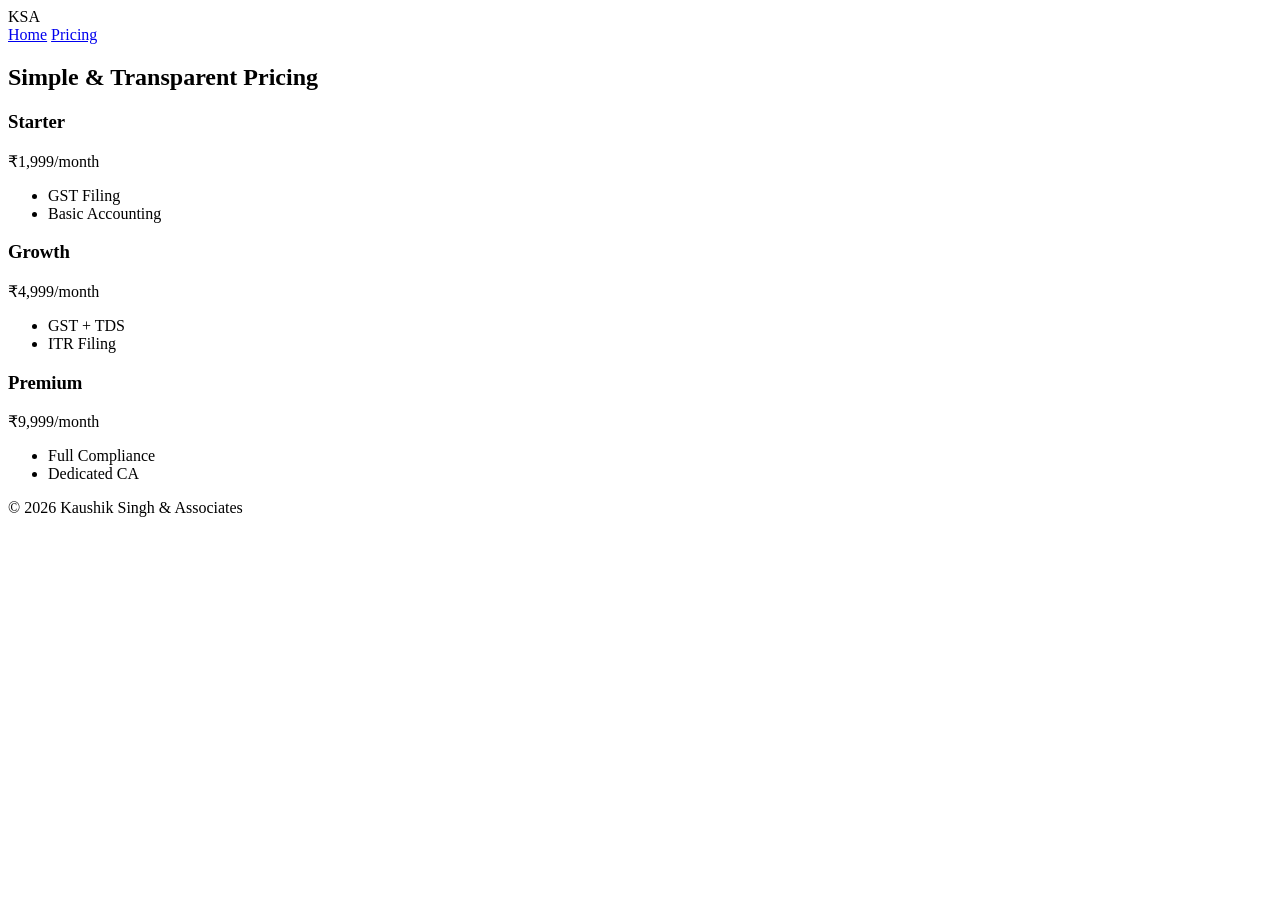
==== pricing.html @ e538df22 "Rename pricing.html.txt to pricing.html" ====
<!DOCTYPE html>
<html lang="en">
<head>
<meta charset="UTF-8">
<meta name="viewport" content="width=device-width, initial-scale=1.0">
<title>Pricing - KSA</title>
<link rel="stylesheet" href="style.css">
</head>

<body>

<header>
  <div class="logo">KSA</div>
  <nav>
    <a href="index.html">Home</a>
    <a href="pricing.html">Pricing</a>
  </nav>
</header>

<section class="hero small">
  <h1>Simple & Transparent Pricing</h1>
</section>

<section class="pricing">

  <div class="card highlight">
    <h3>Starter</h3>
    <p>₹1,999/month</p>
    <ul>
      <li>GST Filing</li>
      <li>Basic Accounting</li>
    </ul>
  </div>

  <div class="card highlight">
    <h3>Growth</h3>
    <p>₹4,999/month</p>
    <ul>
      <li>GST + TDS</li>
      <li>ITR Filing</li>
    </ul>
  </div>

  <div class="card highlight">
    <h3>Premium</h3>
    <p>₹9,999/month</p>
    <ul>
      <li>Full Compliance</li>
      <li>Dedicated CA</li>
    </ul>
  </div>

</section>

<footer>
  <p>© 2026 Kaushik Singh & Associates</p>
</footer>

</body>
</html>
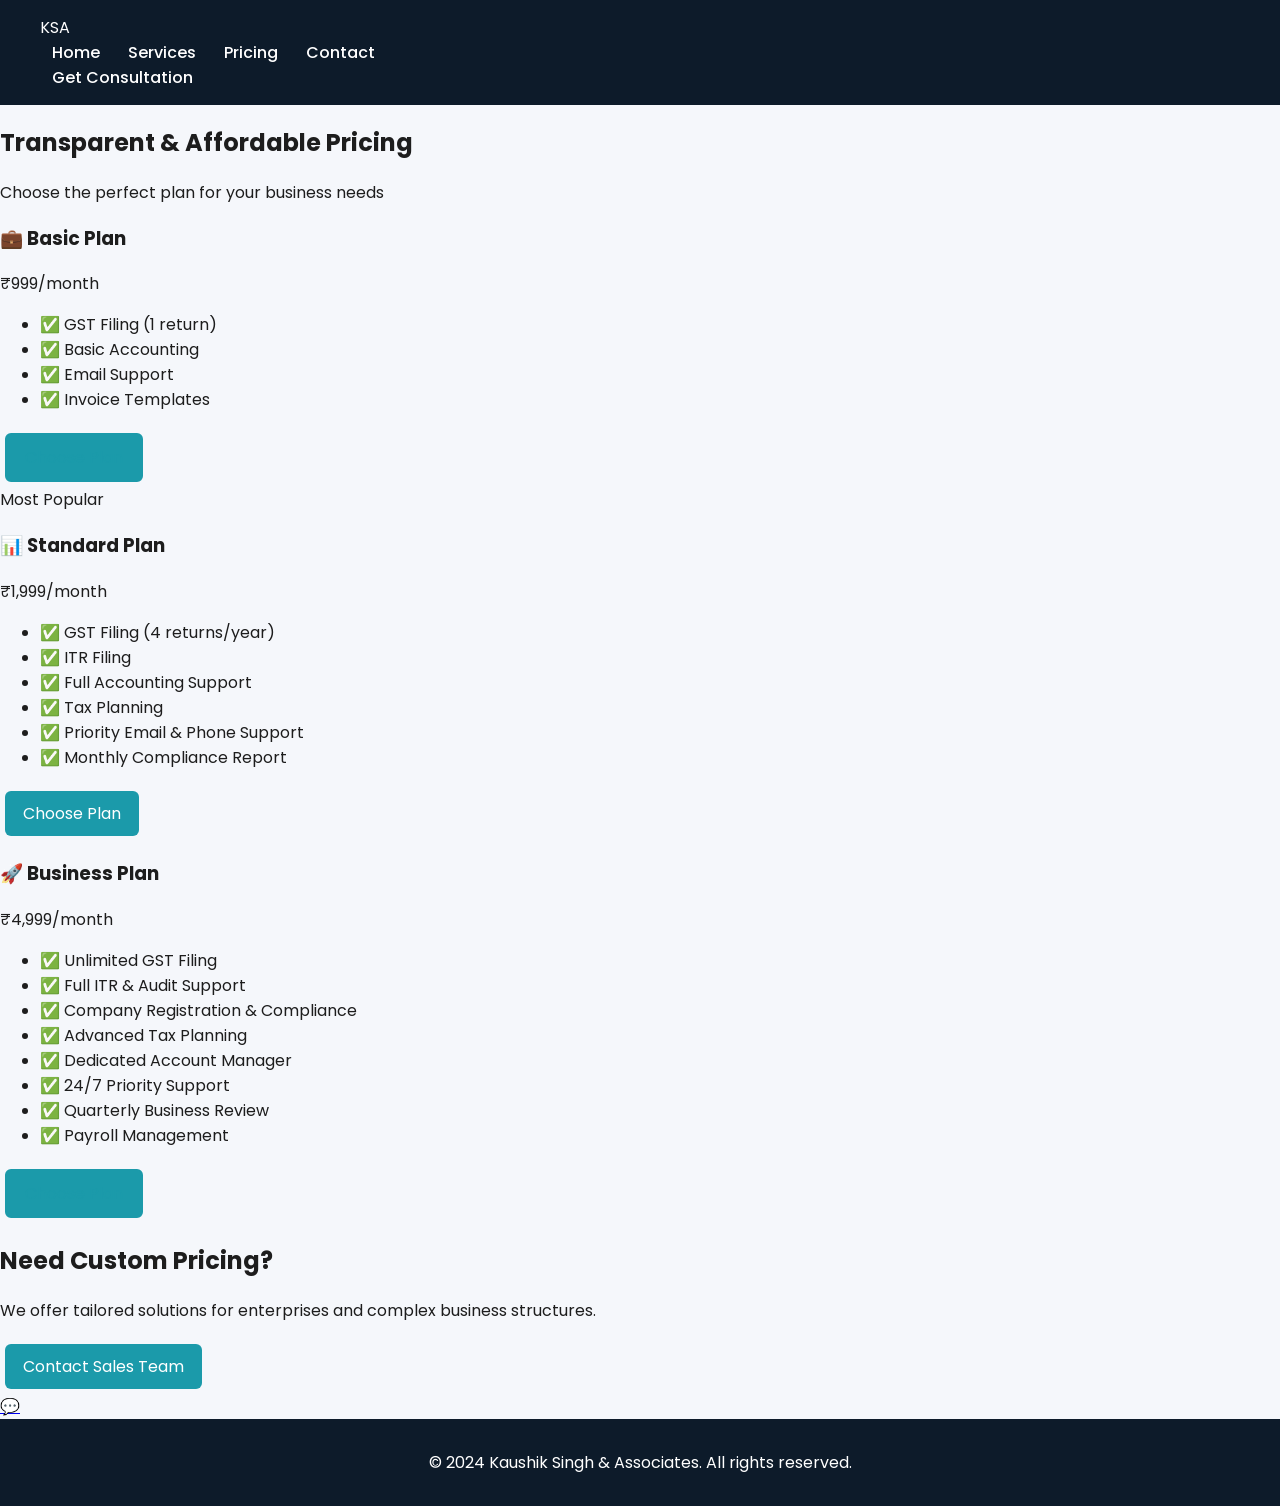
==== commit 998924a8: "Update pricing.html" ====
--- a/pricing.html
+++ b/pricing.html
@@ -1,60 +1,120 @@
 <!DOCTYPE html>
 <html lang="en">
 <head>
-<meta charset="UTF-8">
-<meta name="viewport" content="width=device-width, initial-scale=1.0">
-<title>Pricing - KSA</title>
-<link rel="stylesheet" href="style.css">
+    <meta charset="UTF-8">
+    <meta name="viewport" content="width=device-width, initial-scale=1.0">
+    <title>Pricing - Kaushik Singh & Associates</title>
+    <link href="https://fonts.googleapis.com/css2?family=Poppins:wght@300;400;500;600;700&display=swap" rel="stylesheet">
+    <link rel="stylesheet" href="style.css">
 </head>
+<body>
+    <!-- NAVBAR -->
+    <nav class="navbar">
+        <div class="container">
+            <div class="logo">KSA</div>
+            <div class="nav-links" id="navLinks">
+                <a href="index.html" class="nav-link">Home</a>
+                <a href="index.html#services" class="nav-link">Services</a>
+                <a href="pricing.html" class="nav-link active">Pricing</a>
+                <a href="index.html#contact" class="nav-link">Contact</a>
+            </div>
+            <a href="index.html#contact" class="cta-btn">Get Consultation</a>
+            <div class="hamburger" id="hamburger">
+                <span></span>
+                <span></span>
+                <span></span>
+            </div>
+        </div>
+    </nav>
 
-<body>
+    <!-- PRICING HERO -->
+    <section class="pricing-hero">
+        <div class="container">
+            <h1>Transparent & Affordable Pricing</h1>
+            <p>Choose the perfect plan for your business needs</p>
+        </div>
+    </section>
 
-<header>
-  <div class="logo">KSA</div>
-  <nav>
-    <a href="index.html">Home</a>
-    <a href="pricing.html">Pricing</a>
-  </nav>
-</header>
+    <!-- PRICING CARDS -->
+    <section class="pricing-section">
+        <div class="container">
+            <div class="pricing-grid">
+                <!-- BASIC PLAN -->
+                <div class="pricing-card">
+                    <div class="plan-header">
+                        <h3>💼 Basic Plan</h3>
+                        <p class="price">₹999<span>/month</span></p>
+                    </div>
+                    <ul class="features-list">
+                        <li>✅ GST Filing (1 return)</li>
+                        <li>✅ Basic Accounting</li>
+                        <li>✅ Email Support</li>
+                        <li>✅ Invoice Templates</li>
+                    </ul>
+                    <a href="index.html#contact" class="btn btn-outline">Choose Plan</a>
+                </div>
 
-<section class="hero small">
-  <h1>Simple & Transparent Pricing</h1>
-</section>
+                <!-- STANDARD PLAN (HIGHLIGHTED) -->
+                <div class="pricing-card featured">
+                    <div class="badge">Most Popular</div>
+                    <div class="plan-header">
+                        <h3>📊 Standard Plan</h3>
+                        <p class="price">₹1,999<span>/month</span></p>
+                    </div>
+                    <ul class="features-list">
+                        <li>✅ GST Filing (4 returns/year)</li>
+                        <li>✅ ITR Filing</li>
+                        <li>✅ Full Accounting Support</li>
+                        <li>✅ Tax Planning</li>
+                        <li>✅ Priority Email & Phone Support</li>
+                        <li>✅ Monthly Compliance Report</li>
+                    </ul>
+                    <a href="index.html#contact" class="btn btn-primary">Choose Plan</a>
+                </div>
 
-<section class="pricing">
+                <!-- BUSINESS PLAN -->
+                <div class="pricing-card">
+                    <div class="plan-header">
+                        <h3>🚀 Business Plan</h3>
+                        <p class="price">₹4,999<span>/month</span></p>
+                    </div>
+                    <ul class="features-list">
+                        <li>✅ Unlimited GST Filing</li>
+                        <li>✅ Full ITR & Audit Support</li>
+                        <li>✅ Company Registration & Compliance</li>
+                        <li>✅ Advanced Tax Planning</li>
+                        <li>✅ Dedicated Account Manager</li>
+                        <li>✅ 24/7 Priority Support</li>
+                        <li>✅ Quarterly Business Review</li>
+                        <li>✅ Payroll Management</li>
+                    </ul>
+                    <a href="index.html#contact" class="btn btn-outline">Choose Plan</a>
+                </div>
+            </div>
+        </div>
+    </section>
 
-  <div class="card highlight">
-    <h3>Starter</h3>
-    <p>₹1,999/month</p>
-    <ul>
-      <li>GST Filing</li>
-      <li>Basic Accounting</li>
-    </ul>
-  </div>
+    <!-- CUSTOM PRICING CTA -->
+    <section class="custom-pricing-section">
+        <div class="container">
+            <h2>Need Custom Pricing?</h2>
+            <p>We offer tailored solutions for enterprises and complex business structures.</p>
+            <a href="index.html#contact" class="btn btn-primary">Contact Sales Team</a>
+        </div>
+    </section>
 
-  <div class="card highlight">
-    <h3>Growth</h3>
-    <p>₹4,999/month</p>
-    <ul>
-      <li>GST + TDS</li>
-      <li>ITR Filing</li>
-    </ul>
-  </div>
+    <!-- FLOATING WHATSAPP BUTTON -->
+    <a href="https://wa.me/919650086438" class="whatsapp-btn" target="_blank" title="Chat on WhatsApp">
+        <span>💬</span>
+    </a>
 
-  <div class="card highlight">
-    <h3>Premium</h3>
-    <p>₹9,999/month</p>
-    <ul>
-      <li>Full Compliance</li>
-      <li>Dedicated CA</li>
-    </ul>
-  </div>
+    <!-- FOOTER -->
+    <footer class="footer">
+        <div class="container">
+            <p>&copy; 2024 Kaushik Singh & Associates. All rights reserved.</p>
+        </div>
+    </footer>
 
-</section>
-
-<footer>
-  <p>© 2026 Kaushik Singh & Associates</p>
-</footer>
-
+    <script src="script.js"></script>
 </body>
 </html>
--- a/style.css
+++ b/style.css
@@ -0,0 +1,160 @@
+body {
+  font-family: 'Poppins', sans-serif;
+  margin: 0;
+  background: #f5f7fb;
+  color: #1d1d1d;
+}
+
+/* NAVBAR */
+.navbar {
+  display: flex;
+  justify-content: space-between;
+  align-items: center;
+  padding: 15px 40px;
+  background: #0d1b2a;
+  color: white;
+  position: sticky;
+  top: 0;
+}
+
+.navbar a {
+  color: white;
+  margin: 0 12px;
+  text-decoration: none;
+  font-weight: 500;
+}
+
+.nav-btn {
+  background: #1b9aaa;
+  padding: 8px 14px;
+  border-radius: 6px;
+}
+
+/* HERO */
+.hero {
+  height: 85vh;
+  display: flex;
+  justify-content: center;
+  align-items: center;
+  text-align: center;
+  background: linear-gradient(135deg, #ffffff, #e9f2ff);
+}
+
+.hero h1 {
+  font-size: 42px;
+  margin-bottom: 10px;
+}
+
+.hero p {
+  font-size: 16px;
+  color: #555;
+}
+
+.hero-buttons {
+  margin-top: 20px;
+}
+
+.btn {
+  background: #1b9aaa;
+  color: white;
+  padding: 10px 18px;
+  border-radius: 6px;
+  text-decoration: none;
+  margin: 5px;
+  display: inline-block;
+}
+
+.btn-outline {
+  border: 2px solid #1b9aaa;
+  color: #1b9aaa;
+  padding: 10px 18px;
+  border-radius: 6px;
+  text-decoration: none;
+}
+
+/* SERVICES */
+.services {
+  padding: 60px 20px;
+  text-align: center;
+}
+
+.subtext {
+  color: #666;
+  margin-bottom: 30px;
+}
+
+.grid {
+  display: grid;
+  grid-template-columns: repeat(2, 1fr);
+  gap: 20px;
+  max-width: 800px;
+  margin: auto;
+}
+
+.card {
+  background: white;
+  padding: 25px;
+  border-radius: 12px;
+  box-shadow: 0 5px 15px rgba(0,0,0,0.08);
+  transition: 0.3s;
+}
+
+.card:hover {
+  transform: translateY(-5px);
+}
+
+/* WHY */
+.why {
+  padding: 50px;
+  text-align: center;
+  background: #eef4ff;
+}
+
+.why-grid {
+  display: grid;
+  grid-template-columns: repeat(2, 1fr);
+  gap: 15px;
+  max-width: 700px;
+  margin: auto;
+}
+
+.why-box {
+  background: white;
+  padding: 15px;
+  border-radius: 10px;
+}
+
+/* CONTACT */
+.contact {
+  padding: 50px;
+  text-align: center;
+  background: white;
+}
+
+.contact-box {
+  margin: 20px 0;
+}
+
+/* FOOTER */
+footer {
+  text-align: center;
+  padding: 15px;
+  background: #0d1b2a;
+  color: white;
+}
+
+/* RESPONSIVE */
+@media(max-width: 768px) {
+  .grid, .why-grid {
+    grid-template-columns: 1fr;
+  }
+
+  .hero h1 {
+    font-size: 28px;
+  }
+
+  .navbar {
+    flex-direction: column;
+    gap: 10px;
+  }
+}
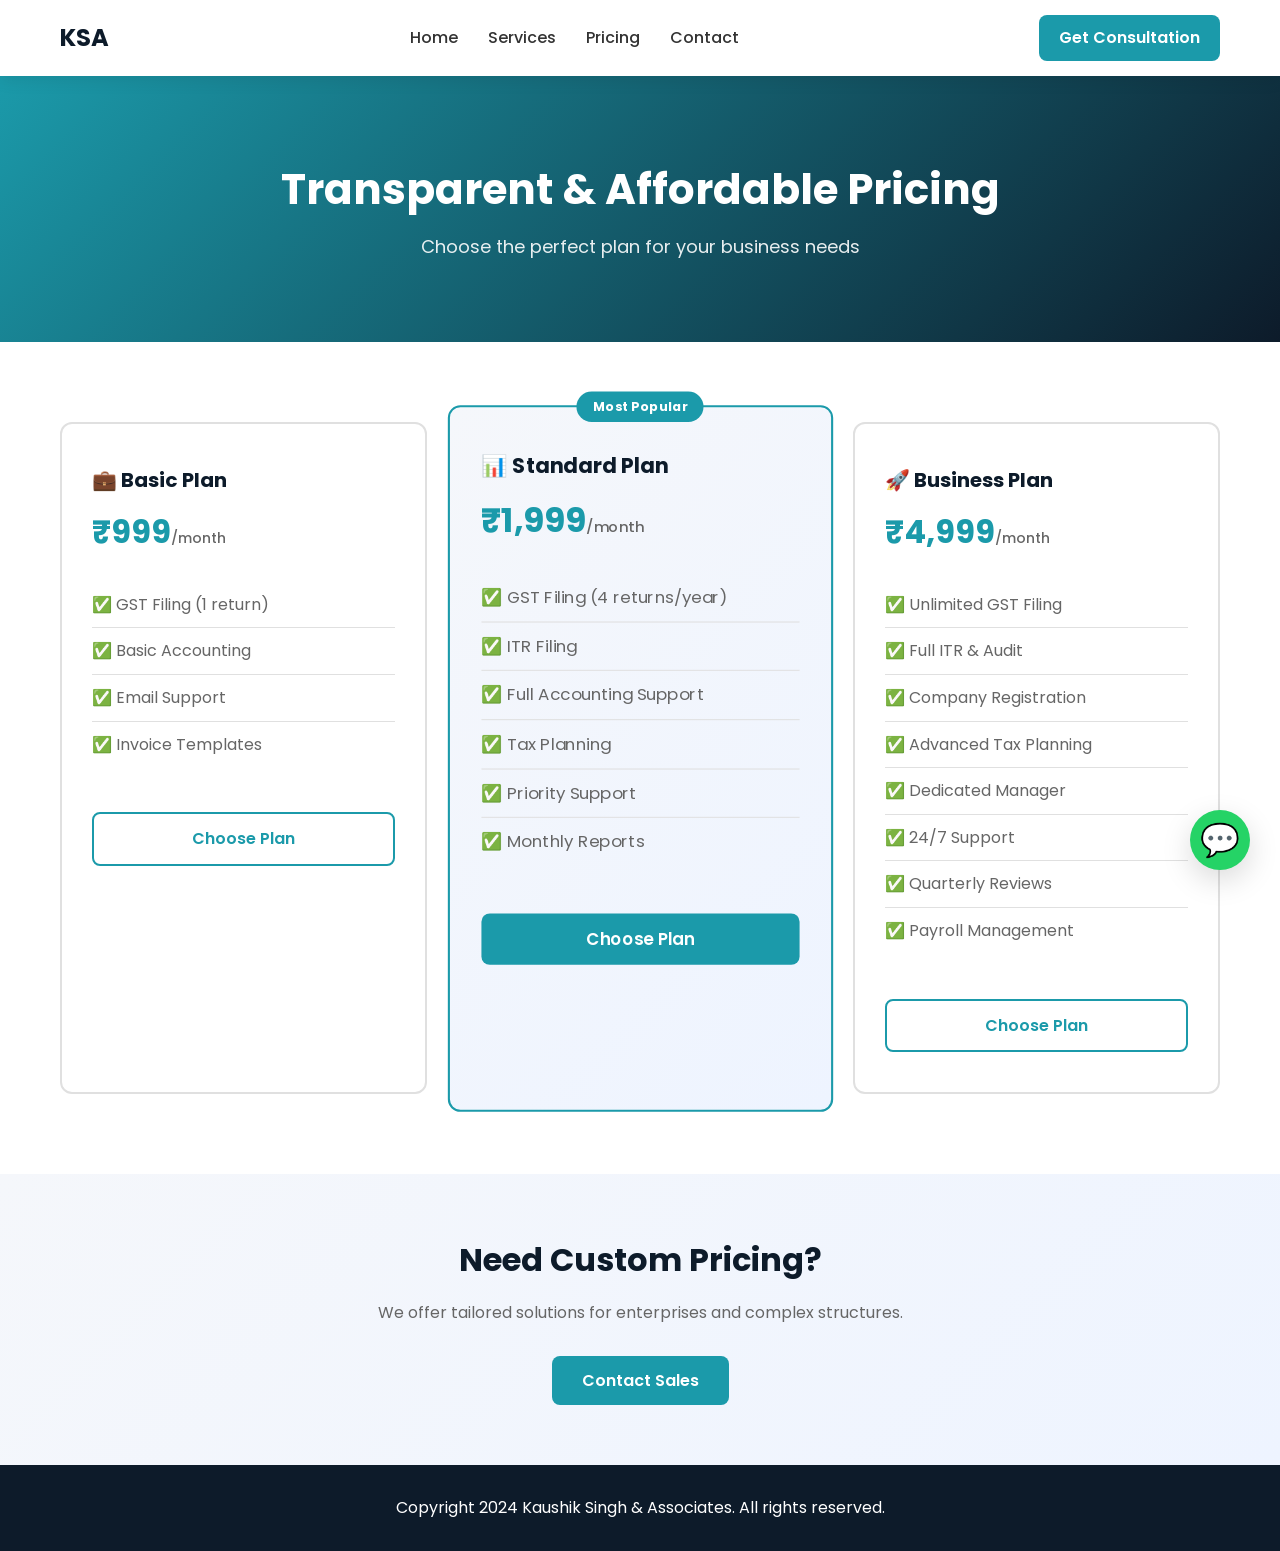
==== commit 849dd570: "Update pricing.html" ====
--- a/pricing.html
+++ b/pricing.html
@@ -1,3 +1,4 @@
+<!-- pricing.html -->
 <!DOCTYPE html>
 <html lang="en">
 <head>
@@ -54,7 +55,7 @@
                     <a href="index.html#contact" class="btn btn-outline">Choose Plan</a>
                 </div>
 
-                <!-- STANDARD PLAN (HIGHLIGHTED) -->
+                <!-- STANDARD PLAN -->
                 <div class="pricing-card featured">
                     <div class="badge">Most Popular</div>
                     <div class="plan-header">
@@ -66,8 +67,8 @@
                         <li>✅ ITR Filing</li>
                         <li>✅ Full Accounting Support</li>
                         <li>✅ Tax Planning</li>
-                        <li>✅ Priority Email & Phone Support</li>
-                        <li>✅ Monthly Compliance Report</li>
+                        <li>✅ Priority Support</li>
+                        <li>✅ Monthly Reports</li>
                     </ul>
                     <a href="index.html#contact" class="btn btn-primary">Choose Plan</a>
                 </div>
@@ -80,12 +81,12 @@
                     </div>
                     <ul class="features-list">
                         <li>✅ Unlimited GST Filing</li>
-                        <li>✅ Full ITR & Audit Support</li>
-                        <li>✅ Company Registration & Compliance</li>
+                        <li>✅ Full ITR & Audit</li>
+                        <li>✅ Company Registration</li>
                         <li>✅ Advanced Tax Planning</li>
-                        <li>✅ Dedicated Account Manager</li>
-                        <li>✅ 24/7 Priority Support</li>
-                        <li>✅ Quarterly Business Review</li>
+                        <li>✅ Dedicated Manager</li>
+                        <li>✅ 24/7 Support</li>
+                        <li>✅ Quarterly Reviews</li>
                         <li>✅ Payroll Management</li>
                     </ul>
                     <a href="index.html#contact" class="btn btn-outline">Choose Plan</a>
@@ -98,20 +99,18 @@
     <section class="custom-pricing-section">
         <div class="container">
             <h2>Need Custom Pricing?</h2>
-            <p>We offer tailored solutions for enterprises and complex business structures.</p>
-            <a href="index.html#contact" class="btn btn-primary">Contact Sales Team</a>
+            <p>We offer tailored solutions for enterprises and complex structures.</p>
+            <a href="index.html#contact" class="btn btn-primary">Contact Sales</a>
         </div>
     </section>
 
-    <!-- FLOATING WHATSAPP BUTTON -->
-    <a href="https://wa.me/919650086438" class="whatsapp-btn" target="_blank" title="Chat on WhatsApp">
-        <span>💬</span>
-    </a>
+    <!-- WHATSAPP BUTTON -->
+    <a href="https://wa.me/919650086438" class="whatsapp-btn" target="_blank">💬</a>
 
     <!-- FOOTER -->
     <footer class="footer">
         <div class="container">
-            <p>&copy; 2024 Kaushik Singh & Associates. All rights reserved.</p>
+            <p>Copyright 2024 Kaushik Singh & Associates. All rights reserved.</p>
         </div>
     </footer>
 
--- a/style.css
+++ b/style.css
@@ -1,160 +1,657 @@
+/* ==================== GLOBAL STYLES ==================== */
+* {
+    margin: 0;
+    padding: 0;
+    box-sizing: border-box;
+}
+
+:root {
+    --primary-color: #0d1b2a;
+    --accent-color: #1b9aaa;
+    --background-color: #f5f7fb;
+    --text-color: #333;
+    --light-text: #666;
+    --white: #fff;
+    --shadow: 0 5px 15px rgba(0, 0, 0, 0.08);
+    --shadow-hover: 0 10px 30px rgba(0, 0, 0, 0.15);
+}
+
+html {
+    scroll-behavior: smooth;
+}
+
 body {
-  font-family: 'Poppins', sans-serif;
-  margin: 0;
-  background: #f5f7fb;
-  color: #1d1d1d;
-}
-
-/* NAVBAR */
+    font-family: 'Poppins', sans-serif;
+    background-color: var(--background-color);
+    color: var(--text-color);
+    line-height: 1.6;
+}
+
+.container {
+    max-width: 1200px;
+    margin: 0 auto;
+    padding: 0 20px;
+}
+
+/* ==================== NAVBAR ==================== */
 .navbar {
-  display: flex;
-  justify-content: space-between;
-  align-items: center;
-  padding: 15px 40px;
-  background: #0d1b2a;
-  color: white;
-  position: sticky;
-  top: 0;
-}
-
-.navbar a {
-  color: white;
-  margin: 0 12px;
-  text-decoration: none;
-  font-weight: 500;
-}
-
-.nav-btn {
-  background: #1b9aaa;
-  padding: 8px 14px;
-  border-radius: 6px;
-}
-
-/* HERO */
+    position: sticky;
+    top: 0;
+    background: var(--white);
+    box-shadow: var(--shadow);
+    z-index: 1000;
+}
+
+.navbar .container {
+    display: flex;
+    justify-content: space-between;
+    align-items: center;
+    padding: 15px 20px;
+}
+
+.logo {
+    font-size: 24px;
+    font-weight: 700;
+    color: var(--primary-color);
+}
+
+.nav-links {
+    display: flex;
+    gap: 30px;
+    align-items: center;
+}
+
+.nav-link {
+    text-decoration: none;
+    color: var(--text-color);
+    font-weight: 500;
+    transition: color 0.3s ease;
+    position: relative;
+}
+
+.nav-link:hover,
+.nav-link.active {
+    color: var(--accent-color);
+}
+
+.nav-link.active::after {
+    content: '';
+    position: absolute;
+    bottom: -5px;
+    left: 0;
+    width: 100%;
+    height: 2px;
+    background: var(--accent-color);
+}
+
+.cta-btn {
+    background: var(--accent-color);
+    color: var(--white);
+    padding: 10px 20px;
+    border-radius: 8px;
+    text-decoration: none;
+    font-weight: 600;
+    transition: all 0.3s ease;
+}
+
+.cta-btn:hover {
+    background: var(--primary-color);
+    transform: translateY(-2px);
+}
+
+.hamburger {
+    display: none;
+    flex-direction: column;
+    cursor: pointer;
+}
+
+.hamburger span {
+    width: 25px;
+    height: 3px;
+    background: var(--primary-color);
+    margin: 5px 0;
+    transition: 0.3s;
+}
+
+/* ==================== BUTTONS ==================== */
+.btn {
+    display: inline-block;
+    padding: 12px 30px;
+    border-radius: 8px;
+    text-decoration: none;
+    font-weight: 600;
+    transition: all 0.3s ease;
+    text-align: center;
+    border: none;
+    cursor: pointer;
+}
+
+.btn-primary {
+    background: var(--accent-color);
+    color: var(--white);
+}
+
+.btn-primary:hover {
+    background: var(--primary-color);
+    transform: translateY(-3px);
+    box-shadow: var(--shadow-hover);
+}
+
+.btn-outline {
+    border: 2px solid var(--accent-color);
+    color: var(--accent-color);
+    background: transparent;
+}
+
+.btn-outline:hover {
+    background: var(--accent-color);
+    color: var(--white);
+}
+
+/* ==================== HERO SECTION ==================== */
 .hero {
-  height: 85vh;
-  display: flex;
-  justify-content: center;
-  align-items: center;
-  text-align: center;
-  background: linear-gradient(135deg, #ffffff, #e9f2ff);
-}
-
-.hero h1 {
-  font-size: 42px;
-  margin-bottom: 10px;
-}
-
-.hero p {
-  font-size: 16px;
-  color: #555;
+    padding: 100px 20px;
+    background: linear-gradient(135deg, #f5f7fb 0%, #eef4ff 100%);
+    text-align: center;
+}
+
+.hero-content h1 {
+    font-size: 48px;
+    color: var(--primary-color);
+    margin-bottom: 15px;
+    line-height: 1.2;
+}
+
+.hero-content p {
+    font-size: 18px;
+    color: var(--light-text);
+    margin-bottom: 30px;
 }
 
 .hero-buttons {
-  margin-top: 20px;
-}
-
-.btn {
-  background: #1b9aaa;
-  color: white;
-  padding: 10px 18px;
-  border-radius: 6px;
-  text-decoration: none;
-  margin: 5px;
-  display: inline-block;
-}
-
-.btn-outline {
-  border: 2px solid #1b9aaa;
-  color: #1b9aaa;
-  padding: 10px 18px;
-  border-radius: 6px;
-  text-decoration: none;
-}
-
-/* SERVICES */
-.services {
-  padding: 60px 20px;
-  text-align: center;
-}
-
-.subtext {
-  color: #666;
-  margin-bottom: 30px;
-}
-
-.grid {
-  display: grid;
-  grid-template-columns: repeat(2, 1fr);
-  gap: 20px;
-  max-width: 800px;
-  margin: auto;
-}
-
-.card {
-  background: white;
-  padding: 25px;
-  border-radius: 12px;
-  box-shadow: 0 5px 15px rgba(0,0,0,0.08);
-  transition: 0.3s;
-}
-
-.card:hover {
-  transform: translateY(-5px);
-}
-
-/* WHY */
-.why {
-  padding: 50px;
-  text-align: center;
-  background: #eef4ff;
+    display: flex;
+    gap: 15px;
+    justify-content: center;
+    flex-wrap: wrap;
+}
+
+/* ==================== SECTION TITLES ==================== */
+.section-title {
+    font-size: 36px;
+    color: var(--primary-color);
+    margin-bottom: 10px;
+    text-align: center;
+}
+
+.section-subtitle {
+    text-align: center;
+    color: var(--light-text);
+    font-size: 16px;
+    margin-bottom: 40px;
+}
+
+/* ==================== PARTNER SECTION ==================== */
+.partner-section {
+    padding: 80px 20px;
+    background: var(--white);
+}
+
+.partner-card {
+    display: flex;
+    gap: 40px;
+    background: linear-gradient(135deg, #f5f7fb 0%, #eef4ff 100%);
+    padding: 40px;
+    border-radius: 12px;
+    align-items: center;
+}
+
+.partner-card.featured {
+    box-shadow: var(--shadow);
+}
+
+.partner-image {
+    width: 200px;
+    height: 200px;
+    border-radius: 12px;
+    object-fit: cover;
+    box-shadow: var(--shadow);
+    flex-shrink: 0;
+}
+
+.partner-info h3 {
+    font-size: 28px;
+    color: var(--primary-color);
+    margin-bottom: 5px;
+}
+
+.partner-info .role {
+    color: var(--accent-color);
+    font-weight: 600;
+    margin-bottom: 15px;
+}
+
+.partner-info .description {
+    color: var(--light-text);
+    margin-bottom: 15px;
+    line-height: 1.8;
+}
+
+.partner-contact {
+    display: flex;
+    gap: 20px;
+    flex-wrap: wrap;
+    color: var(--text-color);
+}
+
+/* ==================== TEAM SECTION ==================== */
+.team-section {
+    padding: 80px 20px;
+    background: linear-gradient(135deg, #f5f7fb 0%, #eef4ff 100%);
+}
+
+.team-grid {
+    display: grid;
+    grid-template-columns: repeat(auto-fit, minmax(250px, 1fr));
+    gap: 30px;
+}
+
+.team-card {
+    background: var(--white);
+    border-radius: 12px;
+    overflow: hidden;
+    box-shadow: var(--shadow);
+    transition: all 0.3s ease;
+    text-align: center;
+}
+
+.team-card:hover {
+    transform: translateY(-10px);
+    box-shadow: var(--shadow-hover);
+}
+
+.team-card img {
+    width: 100%;
+    height: 250px;
+    object-fit: cover;
+}
+
+.team-card h3 {
+    padding: 20px 15px 5px;
+    color: var(--primary-color);
+}
+
+.team-card p {
+    padding: 0 15px 20px;
+    color: var(--accent-color);
+    font-weight: 600;
+}
+
+/* ==================== SERVICES SECTION ==================== */
+.services-section {
+    padding: 80px 20px;
+    background: var(--white);
+}
+
+.services-grid {
+    display: grid;
+    grid-template-columns: repeat(auto-fit, minmax(280px, 1fr));
+    gap: 30px;
+}
+
+.service-card {
+    background: var(--white);
+    padding: 30px;
+    border-radius: 12px;
+    box-shadow: var(--shadow);
+    transition: all 0.3s ease;
+    text-align: center;
+}
+
+.service-card:hover {
+    transform: translateY(-10px);
+    box-shadow: var(--shadow-hover);
+    border-top: 3px solid var(--accent-color);
+}
+
+.service-icon {
+    font-size: 48px;
+    margin-bottom: 15px;
+}
+
+.service-card h3 {
+    color: var(--primary-color);
+    margin-bottom: 10px;
+}
+
+.service-card p {
+    color: var(--light-text);
+    font-size: 14px;
+}
+
+/* ==================== WHY SECTION ==================== */
+.why-section {
+    padding: 80px 20px;
+    background: linear-gradient(135deg, #f5f7fb 0%, #eef4ff 100%);
 }
 
 .why-grid {
-  display: grid;
-  grid-template-columns: repeat(2, 1fr);
-  gap: 15px;
-  max-width: 700px;
-  margin: auto;
-}
-
-.why-box {
-  background: white;
-  padding: 15px;
-  border-radius: 10px;
-}
-
-/* CONTACT */
-.contact {
-  padding: 50px;
-  text-align: center;
-  background: white;
-}
-
-.contact-box {
-  margin: 20px 0;
-}
-
-/* FOOTER */
-footer {
-  text-align: center;
-  padding: 15px;
-  background: #0d1b2a;
-  color: white;
-}
-
-/* RESPONSIVE */
-@media(max-width: 768px) {
-  .grid, .why-grid {
-    grid-template-columns: 1fr;
-  }
-
-  .hero h1 {
-    font-size: 28px;
-  }
-
-  .navbar {
+    display: grid;
+    grid-template-columns: repeat(auto-fit, minmax(250px, 1fr));
+    gap: 30px;
+}
+
+.why-card {
+    background: var(--white);
+    padding: 30px;
+    border-radius: 12px;
+    box-shadow: var(--shadow);
+    transition: all 0.3s ease;
+    text-align: center;
+}
+
+.why-card:hover {
+    transform: translateY(-5px);
+    box-shadow: var(--shadow-hover);
+}
+
+.why-icon {
+    font-size: 36px;
+    margin-bottom: 15px;
+    color: var(--accent-color);
+}
+
+.why-card h3 {
+    color: var(--primary-color);
+    margin-bottom: 10px;
+}
+
+.why-card p {
+    color: var(--light-text);
+    font-size: 14px;
+}
+
+/* ==================== CONTACT SECTION ==================== */
+.contact-section {
+    padding: 80px 20px;
+    background: var(--white);
+}
+
+.contact-content {
+    display: flex;
     flex-direction: column;
-    gap: 10px;
-  }
-}
+    align-items: center;
+    gap: 40px;
+}
+
+.contact-info {
+    display: grid;
+    grid-template-columns: repeat(auto-fit, minmax(250px, 1fr));
+    gap: 20px;
+    width: 100%;
+}
+
+.contact-card {
+    background: linear-gradient(135deg, #f5f7fb 0%, #eef4ff 100%);
+    padding: 30px;
+    border-radius: 12px;
+    text-align: center;
+}
+
+.contact-card h3 {
+    color: var(--primary-color);
+    margin-bottom: 10px;
+}
+
+.contact-card a,
+.contact-card p {
+    color: var(--light-text);
+    text-decoration: none;
+}
+
+.contact-card a:hover {
+    color: var(--accent-color);
+}
+
+/* ==================== PRICING PAGE ==================== */
+.pricing-hero {
+    padding: 80px 20px;
+    background: linear-gradient(135deg, #1b9aaa 0%, #0d1b2a 100%);
+    color: var(--white);
+    text-align: center;
+}
+
+.pricing-hero h1 {
+    font-size: 42px;
+    margin-bottom: 10px;
+}
+
+.pricing-hero p {
+    font-size: 18px;
+    opacity: 0.9;
+}
+
+.pricing-section {
+    padding: 80px 20px;
+    background: var(--white);
+}
+
+.pricing-grid {
+    display: grid;
+    grid-template-columns: repeat(auto-fit, minmax(300px, 1fr));
+    gap: 30px;
+}
+
+.pricing-card {
+    background: var(--white);
+    border: 2px solid #e0e0e0;
+    border-radius: 12px;
+    padding: 40px 30px;
+    transition: all 0.3s ease;
+    position: relative;
+}
+
+.pricing-card:hover {
+    transform: translateY(-5px);
+    box-shadow: var(--shadow-hover);
+}
+
+.pricing-card.featured {
+    border-color: var(--accent-color);
+    background: linear-gradient(135deg, #f5f7fb 0%, #eef4ff 100%);
+    transform: scale(1.05);
+}
+
+.badge {
+    position: absolute;
+    top: -15px;
+    left: 50%;
+    transform: translateX(-50%);
+    background: var(--accent-color);
+    color: var(--white);
+    padding: 5px 15px;
+    border-radius: 20px;
+    font-size: 12px;
+    font-weight: 700;
+}
+
+.plan-header h3 {
+    color: var(--primary-color);
+    margin-bottom: 10px;
+    font-size: 20px;
+}
+
+.price {
+    font-size: 32px;
+    color: var(--accent-color);
+    font-weight: 700;
+    margin-bottom: 20px;
+}
+
+.price span {
+    font-size: 14px;
+    color: var(--light-text);
+    font-weight: 500;
+}
+
+.features-list {
+    list-style: none;
+    margin: 25px 0;
+    text-align: left;
+}
+
+.features-list li {
+    padding: 10px 0;
+    color: var(--light-text);
+    border-bottom: 1px solid #e0e0e0;
+}
+
+.features-list li:last-child {
+    border-bottom: none;
+}
+
+.pricing-card .btn {
+    width: 100%;
+    margin-top: 20px;
+}
+
+.custom-pricing-section {
+    padding: 60px 20px;
+    background: linear-gradient(135deg, #f5f7fb 0%, #eef4ff 100%);
+    text-align: center;
+}
+
+.custom-pricing-section h2 {
+    color: var(--primary-color);
+    font-size: 32px;
+    margin-bottom: 15px;
+}
+
+.custom-pricing-section p {
+    color: var(--light-text);
+    margin-bottom: 30px;
+}
+
+/* ==================== WHATSAPP BUTTON ==================== */
+.whatsapp-btn {
+    position: fixed;
+    bottom: 30px;
+    right: 30px;
+    width: 60px;
+    height: 60px;
+    background: #25d366;
+    border-radius: 50%;
+    display: flex;
+    align-items: center;
+    justify-content: center;
+    font-size: 32px;
+    text-decoration: none;
+    box-shadow: var(--shadow-hover);
+    transition: all 0.3s ease;
+    z-index: 100;
+}
+
+.whatsapp-btn:hover {
+    transform: scale(1.1);
+    bottom: 40px;
+}
+
+/* ==================== FOOTER ==================== */
+.footer {
+    background: var(--primary-color);
+    color: var(--white);
+    text-align: center;
+    padding: 30px 20px;
+}
+
+/* ==================== RESPONSIVE DESIGN ==================== */
+@media (max-width: 768px) {
+    .logo {
+        font-size: 20px;
+    }
+
+    .nav-links {
+        gap: 15px;
+    }
+
+    .nav-link {
+        font-size: 14px;
+    }
+
+    .hamburger {
+        display: flex;
+    }
+
+    .hero-content h1 {
+        font-size: 32px;
+    }
+
+    .hero-content p {
+        font-size: 16px;
+    }
+
+    .section-title {
+        font-size: 28px;
+    }
+
+    .partner-card {
+        flex-direction: column;
+        gap: 20px;
+    }
+
+    .partner-image {
+        width: 150px;
+        height: 150px;
+    }
+
+    .hero-buttons {
+        flex-direction: column;
+    }
+
+    .hero-buttons .btn {
+        width: 100%;
+    }
+
+    .pricing-card.featured {
+        transform: scale(1);
+    }
+
+    .whatsapp-btn {
+        bottom: 20px;
+        right: 20px;
+        width: 50px;
+        height: 50px;
+        font-size: 24px;
+    }
+
+    .cta-btn {
+        padding: 8px 15px;
+        font-size: 14px;
+    }
+}
+
+@media (max-width: 480px) {
+    .hero-content h1 {
+        font-size: 24px;
+    }
+
+    .section-title {
+        font-size: 24px;
+    }
+
+    .nav-links {
+        gap: 10px;
+        font-size: 12px;
+    }
+
+    .services-grid,
+    .team-grid,
+    .why-grid,
+    .pricing-grid,
+    .contact-info {
+        grid-template-columns: 1fr;
+    }
+
+    .partner-info h3 {
+        font-size: 22px;
+    }
+}
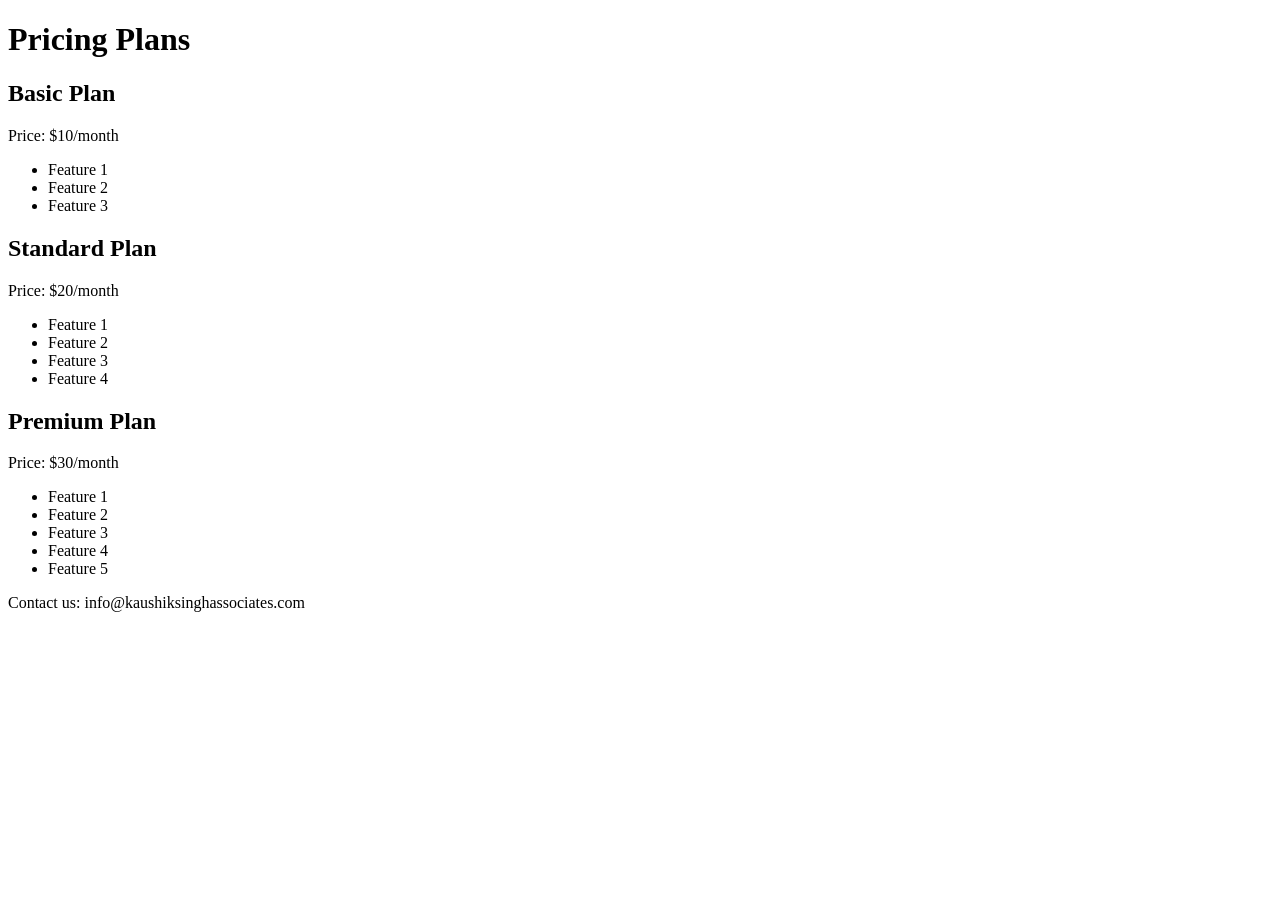
==== commit 9803c79e: "Revise pricing section with new plans and features Updated pricing plans and features in HTML struct" ====
--- a/pricing.html
+++ b/pricing.html
@@ -1,119 +1,49 @@
-<!-- pricing.html -->
 <!DOCTYPE html>
 <html lang="en">
 <head>
     <meta charset="UTF-8">
     <meta name="viewport" content="width=device-width, initial-scale=1.0">
-    <title>Pricing - Kaushik Singh & Associates</title>
-    <link href="https://fonts.googleapis.com/css2?family=Poppins:wght@300;400;500;600;700&display=swap" rel="stylesheet">
-    <link rel="stylesheet" href="style.css">
+    <title>Pricing</title>
+    <link rel="stylesheet" href="styles.css">
 </head>
 <body>
-    <!-- NAVBAR -->
-    <nav class="navbar">
-        <div class="container">
-            <div class="logo">KSA</div>
-            <div class="nav-links" id="navLinks">
-                <a href="index.html" class="nav-link">Home</a>
-                <a href="index.html#services" class="nav-link">Services</a>
-                <a href="pricing.html" class="nav-link active">Pricing</a>
-                <a href="index.html#contact" class="nav-link">Contact</a>
-            </div>
-            <a href="index.html#contact" class="cta-btn">Get Consultation</a>
-            <div class="hamburger" id="hamburger">
-                <span></span>
-                <span></span>
-                <span></span>
-            </div>
-        </div>
-    </nav>
-
-    <!-- PRICING HERO -->
-    <section class="pricing-hero">
-        <div class="container">
-            <h1>Transparent & Affordable Pricing</h1>
-            <p>Choose the perfect plan for your business needs</p>
-        </div>
-    </section>
-
-    <!-- PRICING CARDS -->
-    <section class="pricing-section">
-        <div class="container">
-            <div class="pricing-grid">
-                <!-- BASIC PLAN -->
-                <div class="pricing-card">
-                    <div class="plan-header">
-                        <h3>💼 Basic Plan</h3>
-                        <p class="price">₹999<span>/month</span></p>
-                    </div>
-                    <ul class="features-list">
-                        <li>✅ GST Filing (1 return)</li>
-                        <li>✅ Basic Accounting</li>
-                        <li>✅ Email Support</li>
-                        <li>✅ Invoice Templates</li>
-                    </ul>
-                    <a href="index.html#contact" class="btn btn-outline">Choose Plan</a>
-                </div>
-
-                <!-- STANDARD PLAN -->
-                <div class="pricing-card featured">
-                    <div class="badge">Most Popular</div>
-                    <div class="plan-header">
-                        <h3>📊 Standard Plan</h3>
-                        <p class="price">₹1,999<span>/month</span></p>
-                    </div>
-                    <ul class="features-list">
-                        <li>✅ GST Filing (4 returns/year)</li>
-                        <li>✅ ITR Filing</li>
-                        <li>✅ Full Accounting Support</li>
-                        <li>✅ Tax Planning</li>
-                        <li>✅ Priority Support</li>
-                        <li>✅ Monthly Reports</li>
-                    </ul>
-                    <a href="index.html#contact" class="btn btn-primary">Choose Plan</a>
-                </div>
-
-                <!-- BUSINESS PLAN -->
-                <div class="pricing-card">
-                    <div class="plan-header">
-                        <h3>🚀 Business Plan</h3>
-                        <p class="price">₹4,999<span>/month</span></p>
-                    </div>
-                    <ul class="features-list">
-                        <li>✅ Unlimited GST Filing</li>
-                        <li>✅ Full ITR & Audit</li>
-                        <li>✅ Company Registration</li>
-                        <li>✅ Advanced Tax Planning</li>
-                        <li>✅ Dedicated Manager</li>
-                        <li>✅ 24/7 Support</li>
-                        <li>✅ Quarterly Reviews</li>
-                        <li>✅ Payroll Management</li>
-                    </ul>
-                    <a href="index.html#contact" class="btn btn-outline">Choose Plan</a>
-                </div>
-            </div>
-        </div>
-    </section>
-
-    <!-- CUSTOM PRICING CTA -->
-    <section class="custom-pricing-section">
-        <div class="container">
-            <h2>Need Custom Pricing?</h2>
-            <p>We offer tailored solutions for enterprises and complex structures.</p>
-            <a href="index.html#contact" class="btn btn-primary">Contact Sales</a>
-        </div>
-    </section>
-
-    <!-- WHATSAPP BUTTON -->
-    <a href="https://wa.me/919650086438" class="whatsapp-btn" target="_blank">💬</a>
-
-    <!-- FOOTER -->
-    <footer class="footer">
-        <div class="container">
-            <p>Copyright 2024 Kaushik Singh & Associates. All rights reserved.</p>
-        </div>
+    <header>
+        <h1>Pricing Plans</h1>
+    </header>
+    <main>
+        <section>
+            <h2>Basic Plan</h2>
+            <p>Price: $10/month</p>
+            <ul>
+                <li>Feature 1</li>
+                <li>Feature 2</li>
+                <li>Feature 3</li>
+            </ul>
+        </section>
+        <section>
+            <h2>Standard Plan</h2>
+            <p>Price: $20/month</p>
+            <ul>
+                <li>Feature 1</li>
+                <li>Feature 2</li>
+                <li>Feature 3</li>
+                <li>Feature 4</li>
+            </ul>
+        </section>
+        <section>
+            <h2>Premium Plan</h2>
+            <p>Price: $30/month</p>
+            <ul>
+                <li>Feature 1</li>
+                <li>Feature 2</li>
+                <li>Feature 3</li>
+                <li>Feature 4</li>
+                <li>Feature 5</li>
+            </ul>
+        </section>
+    </main>
+    <footer>
+        <p>Contact us: info@kaushiksinghassociates.com</p>
     </footer>
-
-    <script src="script.js"></script>
 </body>
 </html>
